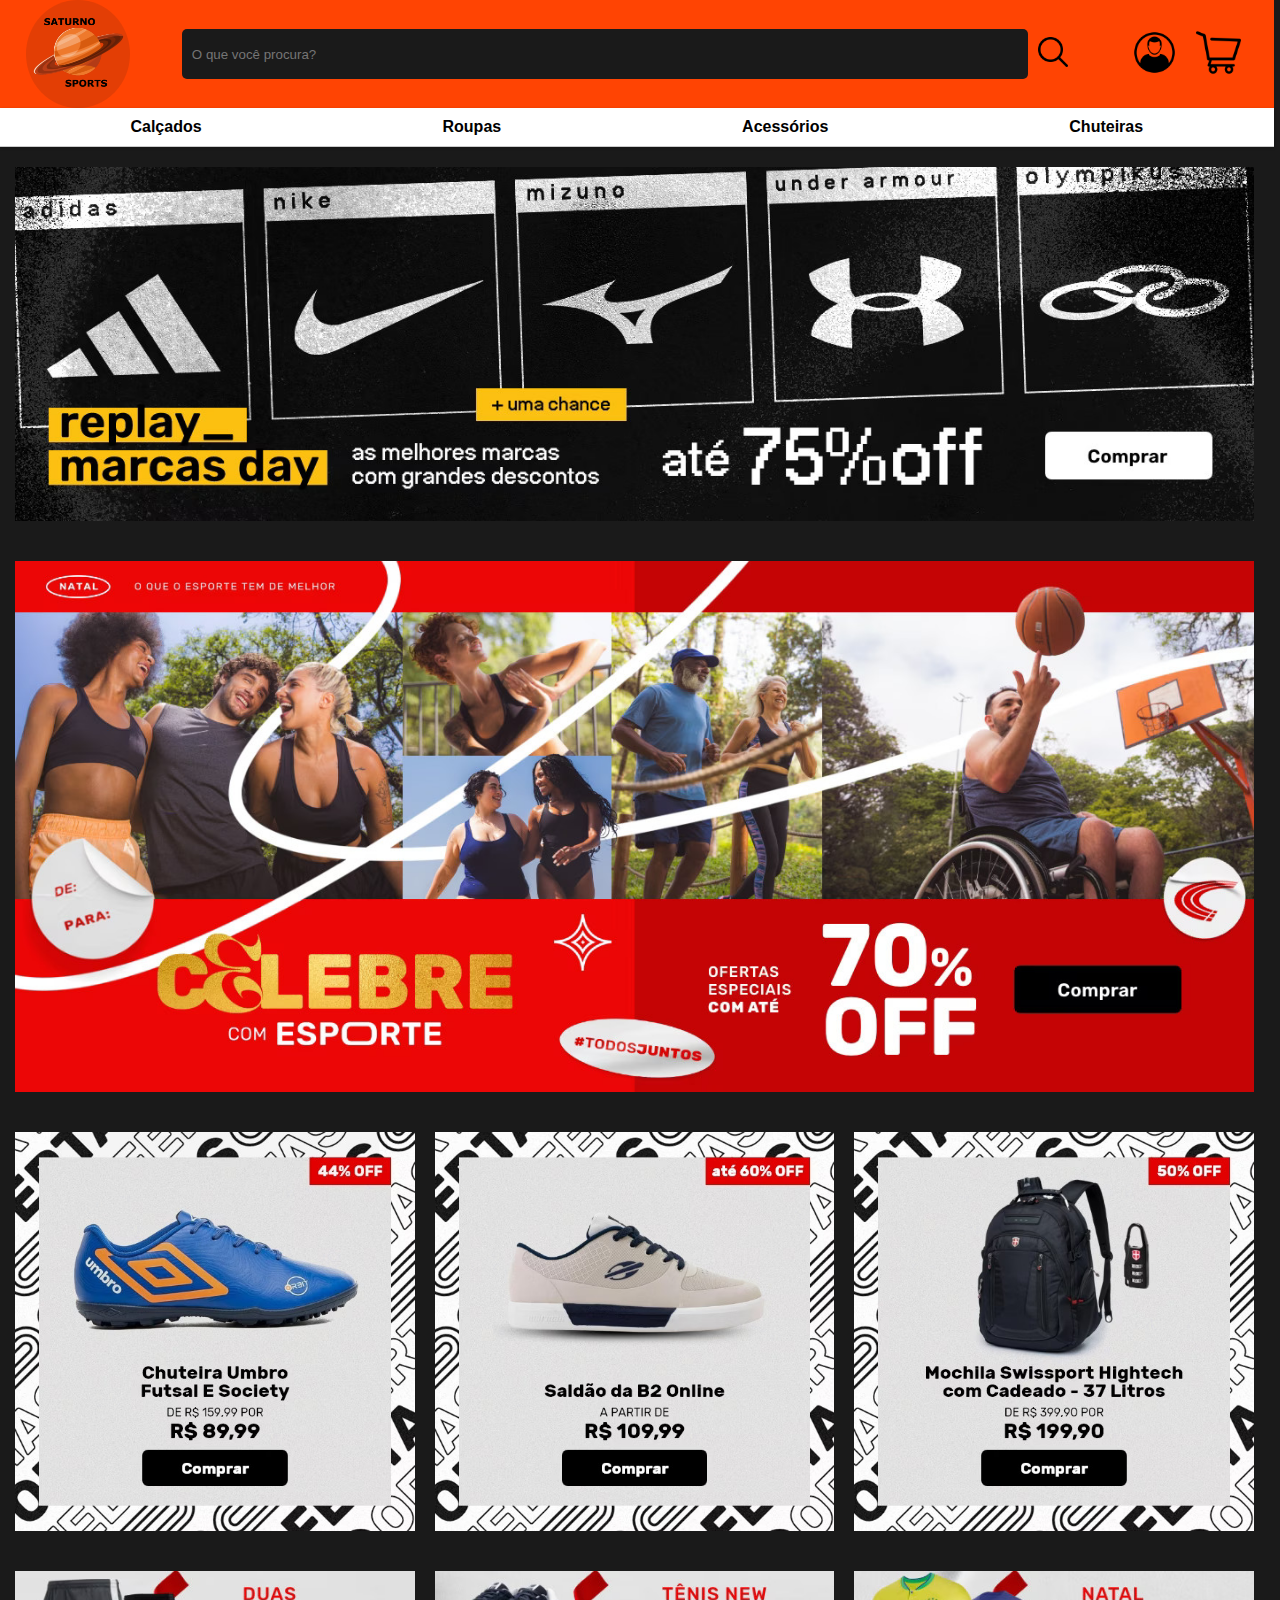
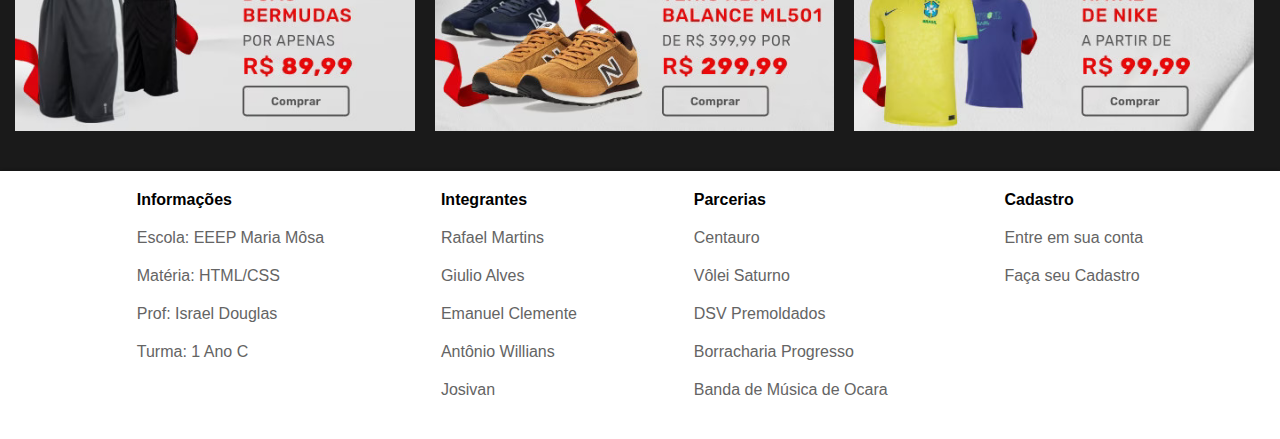
==== index.html @ dabfc812 "Update index.html" ====
<!DOCTYPE html>
<html lang="pt-br">
<head>
    <meta charset="UTF-8">
    <meta name="viewport" content="width=device-width, initial-scale=1.0">
    <link rel="stylesheet" href="estilos/style.css">
    <link rel="shortcut icon" href="images/favicon.ico" type="image/x-icon">
    <title>Saturno Sports</title>
    <style>
        body {
            background-color: #1A1A1A;
        }

        main {
            padding: 20px 20px 0px 15px;
        }

        main > section > a > img {
            width: 100%;
            display: block;
            margin: 0 auto 40px auto;
            cursor: pointer;
        }

        main > section.desk {
            display: flex;
            justify-content: space-around;
            gap: 20px;
        }

        main > section#desk > a > img {
            width: 100%;
            margin-bottom: 15px;
        }
    </style>
</head>
<body>
    <header>
        <a href="#"><img src="images/header/logo-saturno.png" alt="Logo Saturno" height="100px" width="100px"></a>
        <div>
            <input type="text" name="procura" id="iprocura"
            placeholder="O que você procura?">
            <a href="#"><img src="images/header/lupa.png" alt=""></a>
        </div>
        <ul>
            <li><a href="login.html"><img src="images/header/login.png" alt="Icone Login" width="45px" height="45px"></a></li>
            <li><a href="#"><img src="images/header/carrinho.png" alt="Icone Login" width="45px" height="45px"></a></li>
        </ul>
    </header>
    <nav>
        <ul>
            <a href="calcados.html">
                <li>Calçados</li>
            </a>
            <a href="roupas.html">
                <li>Roupas</li>
            </a>
            <a href="acessorios.html">
                <li>Acessórios</li>
            </a>
            <a href="chuteiras.html">
                <li>Chuteiras</li>
            </a>
        </ul>
    </nav>
    <main>
        <section>
            <a href="#"><img src="images/principal/promocao.jpg" alt="" ></a>
        </section>
        <section>
            <a href="#"><img src="images/principal/banner.jpg" alt="" ></a>
        </section>
        <section class="desk">
            <a href="#"><img src="images/principal/desk1.jpg" alt=""></a>
            <a href="#"><img src="images/principal/desk2.jpg" alt=""></a>
            <a href="#"><img src="images/principal/desk3.jpg" alt=""></a>
        </section>
        <section class="desk">
            <a href="#"><img src="images/principal/desk4.jpg" alt=""></a>
            <a href="#"><img src="images/principal/desk5.jpg" alt=""></a>
            <a href="#"><img src="images/principal/desk6.jpg" alt=""></a>
        </section>
    </main>
    <footer>
        <div>
            <h1>Informações</h1>
            <ul>
                <a href="https://www.instagram.com/mariamosadasilva/" target="_blank">
                    <li>Escola: EEEP Maria Môsa</li>
                </a>
                <a href="#">
                    <li>Matéria: HTML/CSS</li>
                </a>
                <a href="https://www.instagram.com/israel_douglas/" target="_blank">
                    <li>Prof: Israel Douglas</li>
                </a>
                <a href="https://www.instagram.com/infor_mms23/" target="_blank">
                    <li>Turma: 1 Ano C</li>
                </a>
            </ul>
        </div>
        <div>
            <h1>Integrantes</h1>
            <ul>
                <a href="https://www.instagram.com/10_raffa/" target="_blank">
                    <li>Rafael Martins</li>
                </a>
                <a href="https://www.instagram.com/giulio.fernandes/" target="_blank">
                    <li>Giulio Alves</li>
                </a>
                <a href="https://www.instagram.com/emanuelclemente_/" target="_blank">
                    <li>Emanuel Clemente</li>
                </a>
                <a href="https://www.instagram.com/wilrelikia/" target="_blank">
                    <li>Antônio Willians</li>
                </a>
                <a href="https://www.instagram.com/josivxn/" target="_blank">
                    <li>Josivan</li>
                </a>
            </ul>
        </div>
        <div>
            <h1>Parcerias</h1>
            <ul>
                <a href="https://www.centauro.com.br/" target="_blank">
                    <li>Centauro</li>
                </a>
                <a href="https://www.instagram.com/volei_saturno/" target="_blank">
                    <li>Vôlei Saturno</li>
                </a>
                <a href="#">
                    <li>DSV Premoldados</li>
                </a>
                <a href="#">
                    <li>Borracharia Progresso</li>
                </a>
                <a href="https://www.instagram.com/bmmooficial/" target="_blank">
                    <li>Banda de Música de Ocara</li>
                </a>
            </ul>
        </div>
        <div>
            <h1>Cadastro</h1>
            <ul>
                <a href="login.html">
                    <li>Entre em sua conta</li>
                </a>
                <a href="cadastro.html">
                    <li>Faça seu Cadastro</li>
                </a>
            </ul>
        </div>
    </footer>
</body>
</html>
---- estilos/style.css ----
@charset "UTF-8";

*{
    margin: 0;
    padding: 0;
    box-sizing: border-box;
    font-family: Arial, Helvetica, sans-serif;
}

html, body {
    height: 100vh;
    width: 99.5vw;
}

body {
    background-color: #1A1A1A;
}

header {
    background-color: #ff4403;
    display: flex;
    align-items: center; 
    justify-content: space-around;
}

header > a {
    padding: 2px;
    background-color: #1a1a1a1f;
    border-radius: 50%;
}

header > div {
    display: flex;
    align-items: center;
    width: 70%;
    height: 10vh;
}

header > div > input {
    background-color: #1a1a1a;
    color: #fff;
    width: 95%;
    height: 50px;
    border-radius: 5px;
    border: none;
    padding: 10px;
}

header > div > a > img {
    height: 40px;
    margin-left: 5px;
}

header > div > img:hover {
    cursor: pointer;
}

header > ul > li {
    list-style-type: none;
    display: inline;
    padding: 7px;
    border-radius: 4px;
}

header > ul > li:hover {
    cursor: pointer;
} 

nav {
    background-color: #fff;
    padding: 10px;
    width: 100%;
    list-style-type: none;
    border-bottom: 1px solid rgba(0, 0, 0, 0.205);
    box-shadow: 0px 1px 3px rgba(0, 0, 0, 0.233);
}

nav > ul {
    width: 100%;
    display: flex;
    align-items: center;
    justify-content: space-around;
}

nav > ul > a > li {
    display: inline;
    font-weight: bold;
}

nav > ul > a {
    text-decoration: none;
    color: #000;
}

nav > ul > a:hover {
    color: #ff4403;
    cursor: pointer;
}

footer {
    background-color: #fff;
    padding: 20px;
    width: 100vw;
    display: flex;
    justify-content: space-evenly;
    box-shadow: 0 -1px 3px rgba(0, 0, 0, 0.233);;
}

footer > div > ul > a > li {
    list-style-type: none;
    color: #646464;
}

footer > div > ul > a > li, h1 {
    margin-bottom: 20px;
}

footer > div h1 {
    font-size: 1em;
}

footer > div > ul > a {
    text-decoration: none;
}

footer > div > ul > a > li:hover {
    color: #000;
}
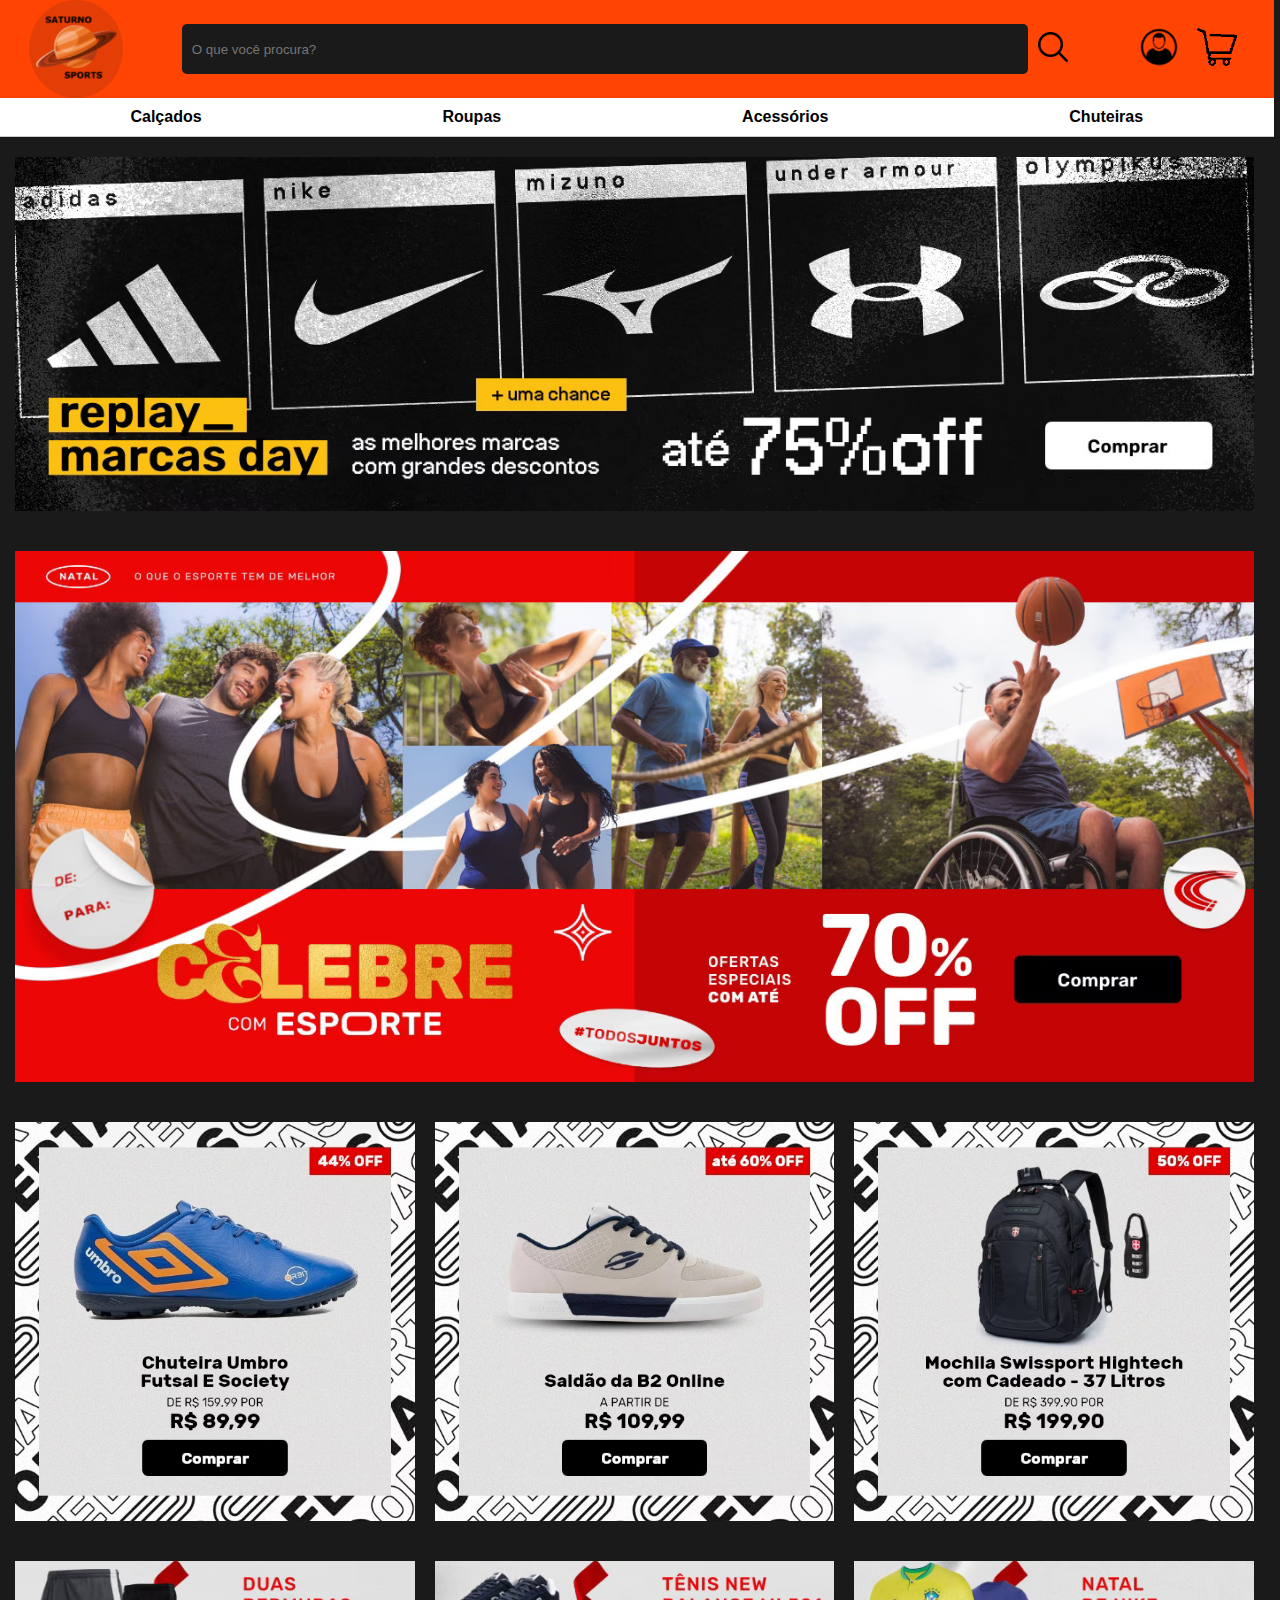
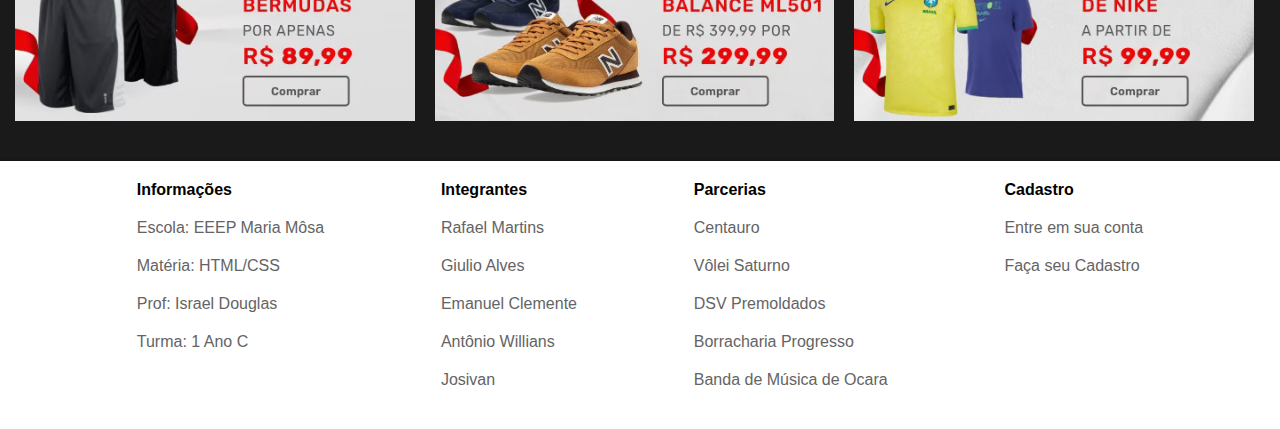
==== commit 62cb42a2: "Update index.html" ====
--- a/index.html
+++ b/index.html
@@ -36,15 +36,15 @@
 </head>
 <body>
     <header>
-        <a href="#"><img src="images/header/logo-saturno.png" alt="Logo Saturno" height="100px" width="100px"></a>
+        <a href="#"><img src="images/header/logo-saturno.png" alt="Logo Saturno"></a>
         <div>
             <input type="text" name="procura" id="iprocura"
             placeholder="O que você procura?">
             <a href="#"><img src="images/header/lupa.png" alt=""></a>
         </div>
         <ul>
-            <li><a href="login.html"><img src="images/header/login.png" alt="Icone Login" width="45px" height="45px"></a></li>
-            <li><a href="#"><img src="images/header/carrinho.png" alt="Icone Login" width="45px" height="45px"></a></li>
+            <li><a href="login.html"><img src="images/header/login.png" alt="Icone Login"></a></li>
+            <li><a href="#"><img src="images/header/carrinho.png" alt="Icone Login"></a></li>
         </ul>
     </header>
     <nav>
--- a/estilos/style.css
+++ b/estilos/style.css
@@ -29,6 +29,11 @@
     border-radius: 50%;
 }
 
+header > a > img {
+    height: 90px;
+    width: 90px;
+}
+
 header > div {
     display: flex;
     align-items: center;
@@ -53,6 +58,11 @@
 
 header > div > img:hover {
     cursor: pointer;
+}
+
+header > ul > li > a > img {
+    width: 40px;
+    height: 40px;
 }
 
 header > ul > li {
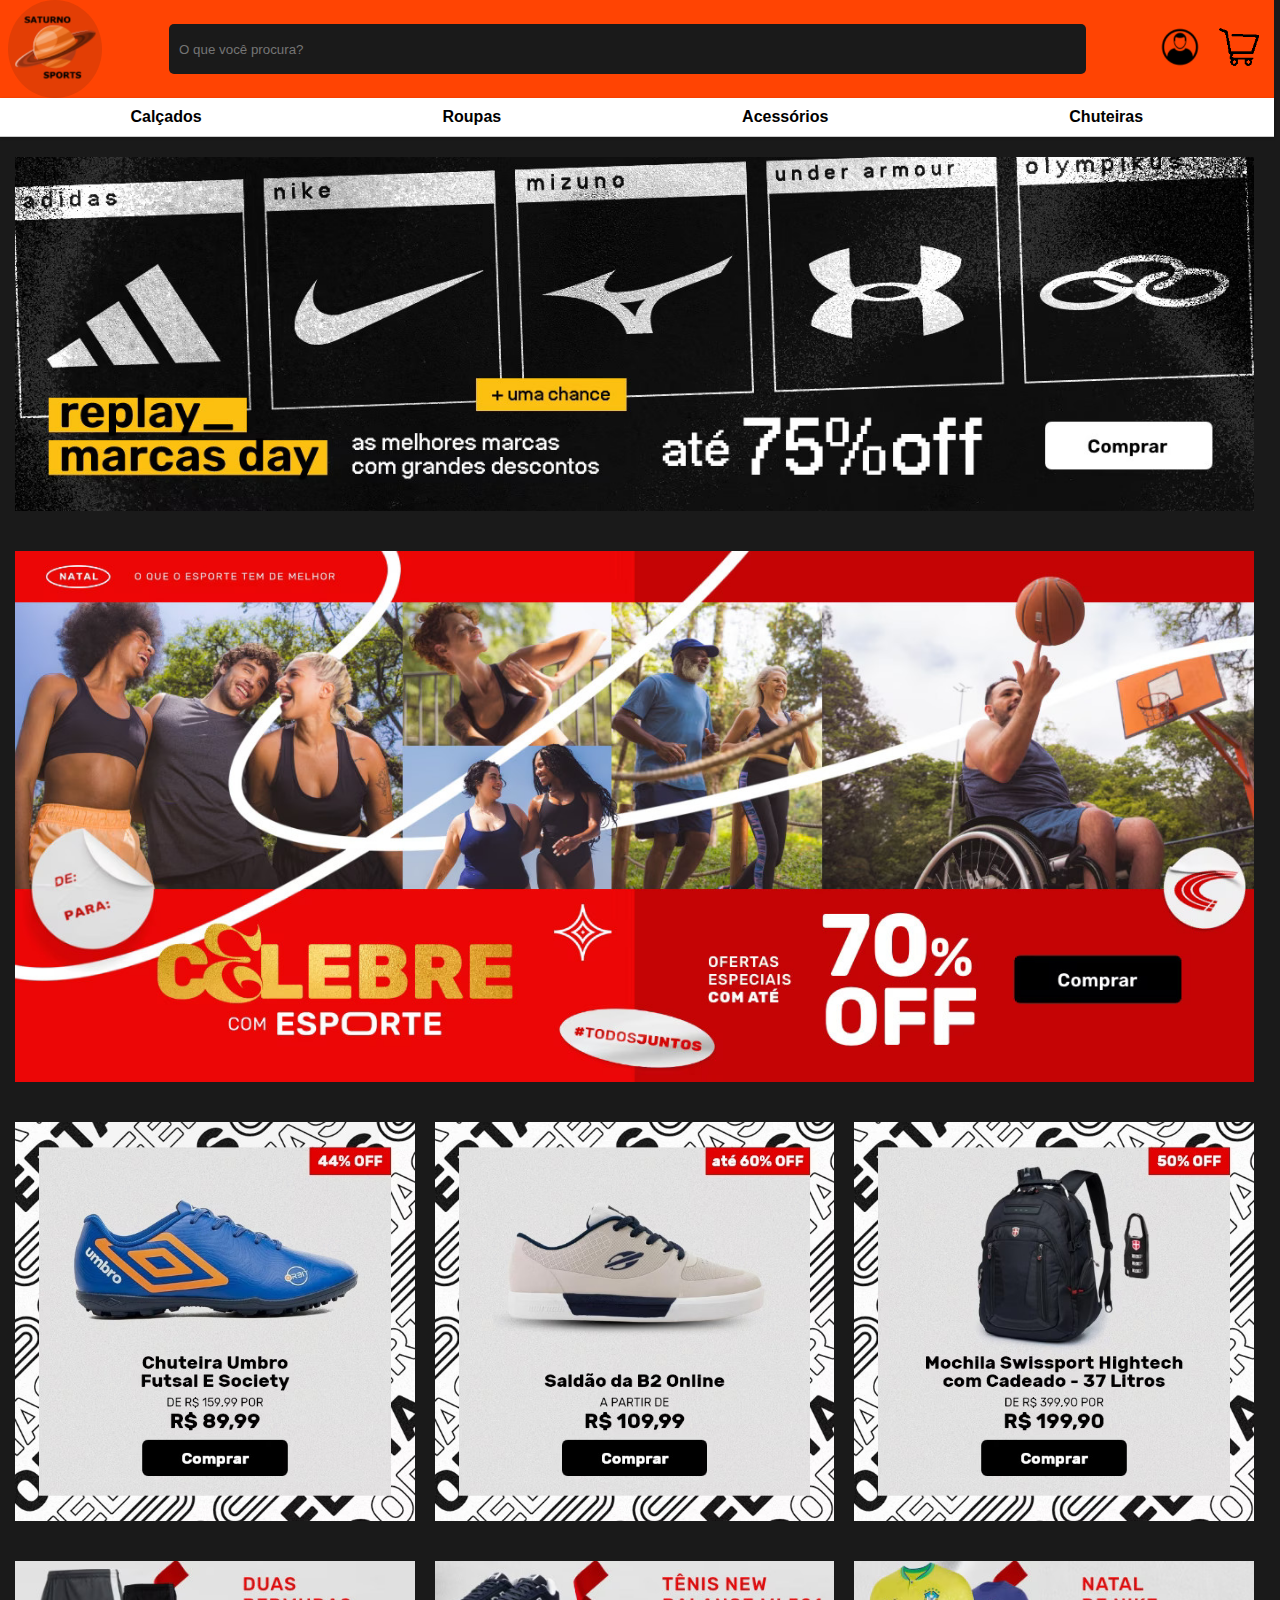
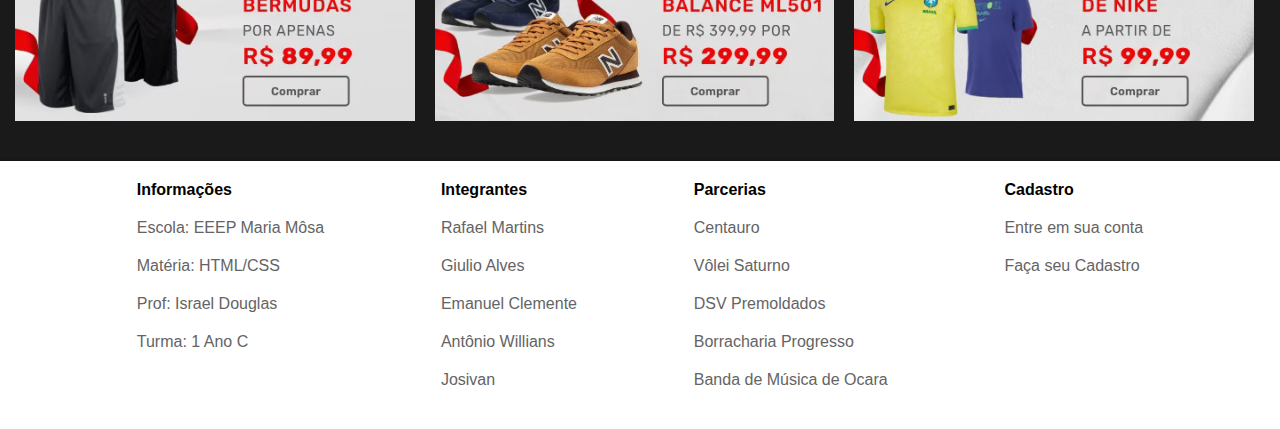
==== commit 103d141b: "Update index.html" ====
--- a/index.html
+++ b/index.html
@@ -4,6 +4,7 @@
     <meta charset="UTF-8">
     <meta name="viewport" content="width=device-width, initial-scale=1.0">
     <link rel="stylesheet" href="estilos/style.css">
+    <link rel="stylesheet" href="estilos/mediaquery.css">
     <link rel="shortcut icon" href="images/favicon.ico" type="image/x-icon">
     <title>Saturno Sports</title>
     <style>
@@ -33,6 +34,26 @@
             margin-bottom: 15px;
         }
     </style>
+    <style>
+        @media screen and (max-width: 767px) {
+            main {
+                padding: 20px 0px 0px 0px;
+            }
+
+            main > section > a > img {
+                height: 275px;
+            }
+
+            main > section#deskg > a > img {
+                height: 200px;
+                margin-bottom: 10px;
+            }
+
+            main > section#deskp > a > img {
+                height: 75px;
+            }
+        }
+    </style>
 </head>
 <body>
     <header>
@@ -40,7 +61,6 @@
         <div>
             <input type="text" name="procura" id="iprocura"
             placeholder="O que você procura?">
-            <a href="#"><img src="images/header/lupa.png" alt=""></a>
         </div>
         <ul>
             <li><a href="login.html"><img src="images/header/login.png" alt="Icone Login"></a></li>
@@ -70,12 +90,12 @@
         <section>
             <a href="#"><img src="images/principal/banner.jpg" alt="" ></a>
         </section>
-        <section class="desk">
+        <section class="desk" id="deskg">
             <a href="#"><img src="images/principal/desk1.jpg" alt=""></a>
             <a href="#"><img src="images/principal/desk2.jpg" alt=""></a>
             <a href="#"><img src="images/principal/desk3.jpg" alt=""></a>
         </section>
-        <section class="desk">
+        <section class="desk" id="deskp">
             <a href="#"><img src="images/principal/desk4.jpg" alt=""></a>
             <a href="#"><img src="images/principal/desk5.jpg" alt=""></a>
             <a href="#"><img src="images/principal/desk6.jpg" alt=""></a>
--- a/estilos/style.css
+++ b/estilos/style.css
@@ -37,14 +37,15 @@
 header > div {
     display: flex;
     align-items: center;
-    width: 70%;
-    height: 10vh;
+    justify-content: center;
+    width: 80%;
+    height: 9vh;
 }
 
 header > div > input {
     background-color: #1a1a1a;
     color: #fff;
-    width: 95%;
+    width: 90%;
     height: 50px;
     border-radius: 5px;
     border: none;
@@ -53,7 +54,6 @@
 
 header > div > a > img {
     height: 40px;
-    margin-left: 5px;
 }
 
 header > div > img:hover {
--- a/estilos/mediaquery.css
+++ b/estilos/mediaquery.css
@@ -0,0 +1,34 @@
+@charset "UTF-8";
+
+@media screen and (max-width: 767px) {
+    header > a > img {
+        height: 60px;
+        width: 60px;
+    }
+
+    header > div {
+        width: 50%;
+    }
+
+    header > div > input {
+        height: 35px;
+    }
+
+    header > ul > li > a > img {
+        width: 20px;
+        height: 20px;
+    }
+
+    nav {
+        font-size: .9em;
+    }
+
+    footer {
+        flex-direction: column;
+    }
+
+    footer > div {
+        border-top: 2px solid #000;
+        padding-top: 10px;
+    }
+}